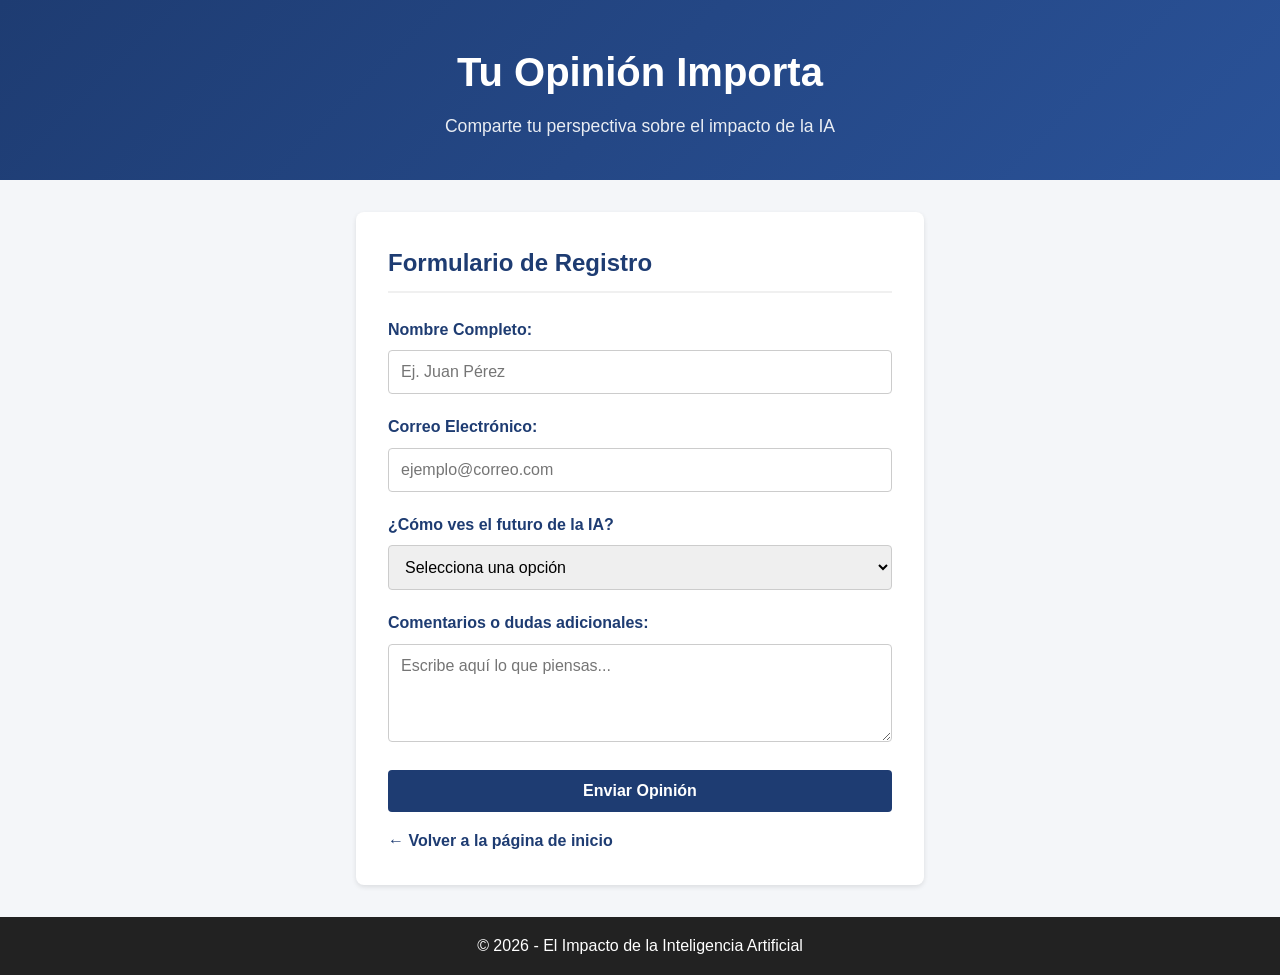
==== formulario.html @ 7f0a779f "V1 Paginas principales" ====
<!DOCTYPE html>
<html lang="es">
<head>
    <meta charset="UTF-8">
    <meta name="viewport" content="width=device-width, initial-scale=1.0">
    <title>Opinión sobre la IA - Formulario</title>
    <style>
        * {
            box-sizing: border-box;
            margin: 0;
            padding: 0;
            font-family: Arial, sans-serif;
        }
        body {
            background-color: #f4f6f9;
            color: #333;
            line-height: 1.6;
        }
        header {
            background: linear-gradient(135deg, #1e3c72, #2a5298);
            color: white;
            text-align: center;
            padding: 2.5rem 1rem;
        }
        header h1 {
            font-size: 2.5rem;
            margin-bottom: 0.5rem;
        }
        header p {
            font-size: 1.1rem;
            opacity: 0.9;
        }
        main {
            max-width: 600px; /* Más angosto para formularios */
            margin: 2rem auto;
            padding: 0 1rem;
        }
        section {
            background: white;
            border-radius: 8px;
            padding: 2rem;
            margin-bottom: 1.5rem;
            box-shadow: 0 2px 5px rgba(0,0,0,0.1);
        }
        h2 {
            color: #1e3c72;
            margin-bottom: 1.5rem;
            border-bottom: 2px solid #f0f0f0;
            padding-bottom: 0.5rem;
        }
        
        /* Estilos específicos del formulario */
        .form-group {
            margin-bottom: 1.25rem;
        }
        label {
            display: block;
            font-weight: bold;
            margin-bottom: 0.5rem;
            color: #1e3c72;
        }
        input[type="text"],
        input[type="email"],
        select,
        textarea {
            width: 100%;
            padding: 0.75rem;
            border: 1px solid #ccc;
            border-radius: 4px;
            font-size: 1rem;
        }
        input:focus, select:focus, textarea:focus {
            outline: none;
            border-color: #2a5298;
            box-shadow: 0 0 5px rgba(42, 82, 152, 0.3);
        }
        button {
            background: #1e3c72;
            color: white;
            padding: 0.75rem 1.5rem;
            border: none;
            border-radius: 4px;
            font-size: 1rem;
            cursor: pointer;
            width: 100%;
            font-weight: bold;
            transition: background 0.3s ease;
        }
        button:hover {
            background: #2a5298;
        }
        .btn-volver {
            display: inline-block;
            margin-top: 1rem;
            color: #1e3c72;
            text-decoration: none;
            font-weight: bold;
        }
        .btn-volver:hover {
            text-decoration: underline;
        }
        
        footer {
            text-align: center;
            padding: 1rem;
            background-color: #222;
            color: white;
            margin-top: 2rem;
        }
    </style>
</head>
<body>

    <header>
        <h1>Tu Opinión Importa</h1>
        <p>Comparte tu perspectiva sobre el impacto de la IA</p>
    </header>

    <main>
        <section>
            <h2>Formulario de Registro</h2>
            <form action="#" method="POST">
                <div class="form-group">
                    <label for="nombre">Nombre Completo:</label>
                    <input type="text" id="nombre" name="nombre" required placeholder="Ej. Juan Pérez">
                </div>

                <div class="form-group">
                    <label for="correo">Correo Electrónico:</label>
                    <input type="email" id="correo" name="correo" required placeholder="ejemplo@correo.com">
                </div>

                <div class="form-group">
                    <label for="percepcion">¿Cómo ves el futuro de la IA?</label>
                    <select id="percepcion" name="percepcion" required>
                        <option value="">Selecciona una opción</option>
                        <option value="positivo">Muy Positivo (Traerá progreso)</option>
                        <option value="neutral">Neutral (Tiene pros y contras)</option>
                        <option value="negativo">Preocupante (Riesgo para el empleo/privacidad)</option>
                    </select>
                </div>

                <div class="form-group">
                    <label for="comentarios">Comentarios o dudas adicionales:</label>
                    <textarea id="comentarios" name="comentarios" rows="4" placeholder="Escribe aquí lo que piensas..."></textarea>
                </div>

                <button type="submit">Enviar Opinión</button>
            </form>
            
            <a href="index.html" class="btn-volver">← Volver a la página de inicio</a>
        </section>
    </main>

    <footer>
        <p>&copy; 2026 - El Impacto de la Inteligencia Artificial</p>
    </footer>

</body>
</html>
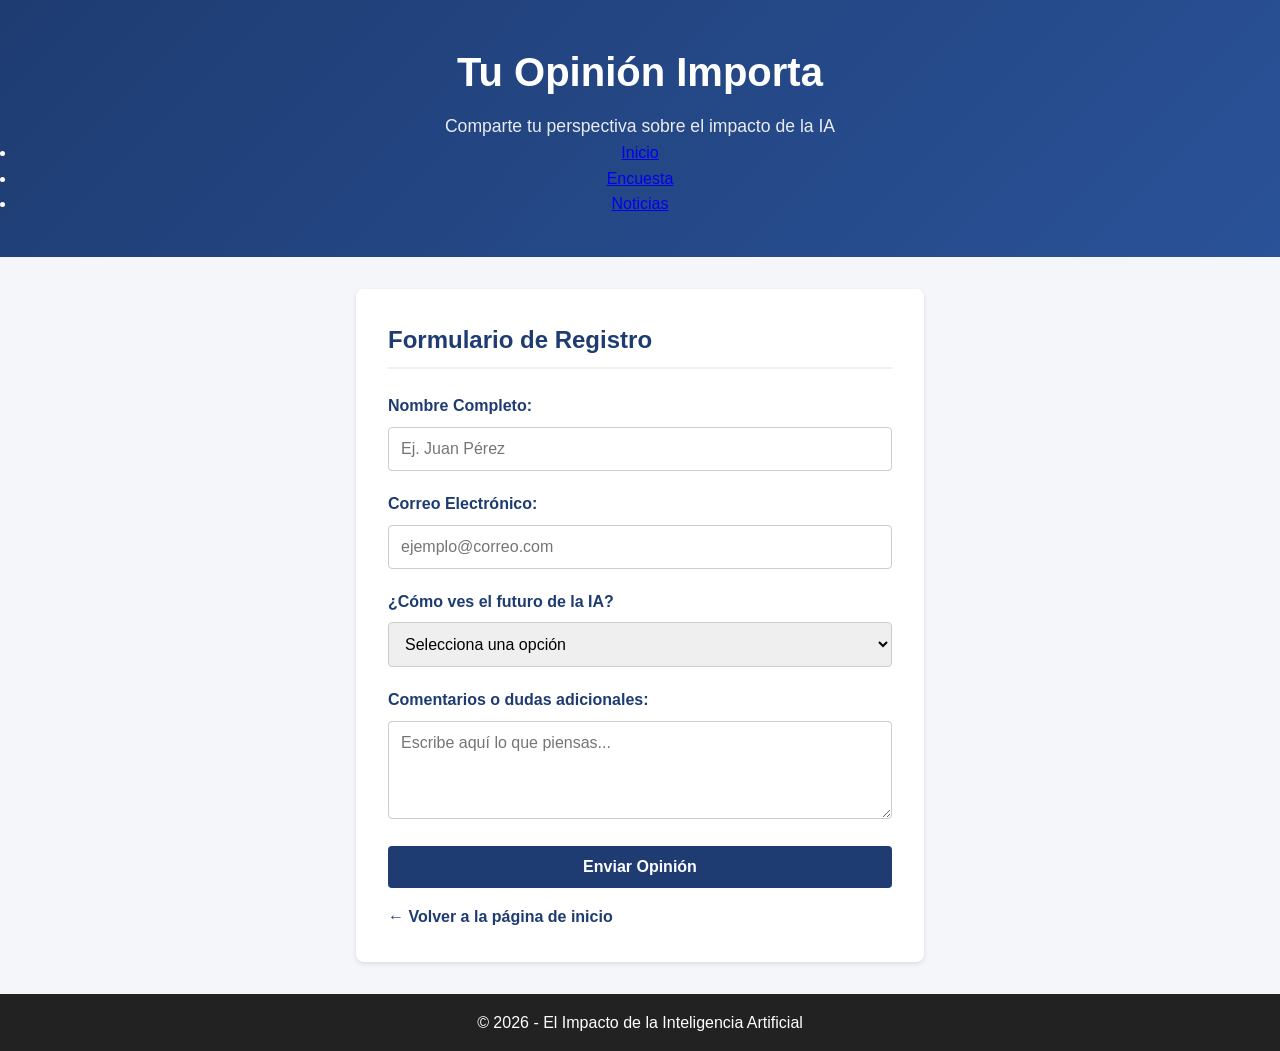
==== commit 80115804: "Agrego nueva pagina y se corrigen sintaxis a HTML Semantico" ====
--- a/formulario.html
+++ b/formulario.html
@@ -4,116 +4,21 @@
     <meta charset="UTF-8">
     <meta name="viewport" content="width=device-width, initial-scale=1.0">
     <title>Opinión sobre la IA - Formulario</title>
-    <style>
-        * {
-            box-sizing: border-box;
-            margin: 0;
-            padding: 0;
-            font-family: Arial, sans-serif;
-        }
-        body {
-            background-color: #f4f6f9;
-            color: #333;
-            line-height: 1.6;
-        }
-        header {
-            background: linear-gradient(135deg, #1e3c72, #2a5298);
-            color: white;
-            text-align: center;
-            padding: 2.5rem 1rem;
-        }
-        header h1 {
-            font-size: 2.5rem;
-            margin-bottom: 0.5rem;
-        }
-        header p {
-            font-size: 1.1rem;
-            opacity: 0.9;
-        }
-        main {
-            max-width: 600px; /* Más angosto para formularios */
-            margin: 2rem auto;
-            padding: 0 1rem;
-        }
-        section {
-            background: white;
-            border-radius: 8px;
-            padding: 2rem;
-            margin-bottom: 1.5rem;
-            box-shadow: 0 2px 5px rgba(0,0,0,0.1);
-        }
-        h2 {
-            color: #1e3c72;
-            margin-bottom: 1.5rem;
-            border-bottom: 2px solid #f0f0f0;
-            padding-bottom: 0.5rem;
-        }
-        
-        /* Estilos específicos del formulario */
-        .form-group {
-            margin-bottom: 1.25rem;
-        }
-        label {
-            display: block;
-            font-weight: bold;
-            margin-bottom: 0.5rem;
-            color: #1e3c72;
-        }
-        input[type="text"],
-        input[type="email"],
-        select,
-        textarea {
-            width: 100%;
-            padding: 0.75rem;
-            border: 1px solid #ccc;
-            border-radius: 4px;
-            font-size: 1rem;
-        }
-        input:focus, select:focus, textarea:focus {
-            outline: none;
-            border-color: #2a5298;
-            box-shadow: 0 0 5px rgba(42, 82, 152, 0.3);
-        }
-        button {
-            background: #1e3c72;
-            color: white;
-            padding: 0.75rem 1.5rem;
-            border: none;
-            border-radius: 4px;
-            font-size: 1rem;
-            cursor: pointer;
-            width: 100%;
-            font-weight: bold;
-            transition: background 0.3s ease;
-        }
-        button:hover {
-            background: #2a5298;
-        }
-        .btn-volver {
-            display: inline-block;
-            margin-top: 1rem;
-            color: #1e3c72;
-            text-decoration: none;
-            font-weight: bold;
-        }
-        .btn-volver:hover {
-            text-decoration: underline;
-        }
-        
-        footer {
-            text-align: center;
-            padding: 1rem;
-            background-color: #222;
-            color: white;
-            margin-top: 2rem;
-        }
-    </style>
+    <link rel="stylesheet" href="styles.css">
 </head>
 <body>
 
     <header>
         <h1>Tu Opinión Importa</h1>
         <p>Comparte tu perspectiva sobre el impacto de la IA</p>
+        
+        <nav aria-label="Navegación principal">
+        <ul>
+            <li><a href="index.html">Inicio</a></li>
+            <li><a href="formulario.html">Encuesta</a></li>
+            <li><a href="noticias.html">Noticias</a></li>
+        </ul>
+    </nav>
     </header>
 
     <main>
--- a/styles.css
+++ b/styles.css
@@ -0,0 +1,103 @@
+
+        * {
+            box-sizing: border-box;
+            margin: 0;
+            padding: 0;
+            font-family: Arial, sans-serif;
+        }
+        body {
+            background-color: #f4f6f9;
+            color: #333;
+            line-height: 1.6;
+        }
+        header {
+            background: linear-gradient(135deg, #1e3c72, #2a5298);
+            color: white;
+            text-align: center;
+            padding: 2.5rem 1rem;
+        }
+        header h1 {
+            font-size: 2.5rem;
+            margin-bottom: 0.5rem;
+        }
+        header p {
+            font-size: 1.1rem;
+            opacity: 0.9;
+        }
+        main {
+            max-width: 600px; /* Más angosto para formularios */
+            margin: 2rem auto;
+            padding: 0 1rem;
+        }
+        section {
+            background: white;
+            border-radius: 8px;
+            padding: 2rem;
+            margin-bottom: 1.5rem;
+            box-shadow: 0 2px 5px rgba(0,0,0,0.1);
+        }
+        h2 {
+            color: #1e3c72;
+            margin-bottom: 1.5rem;
+            border-bottom: 2px solid #f0f0f0;
+            padding-bottom: 0.5rem;
+        }
+        
+        /* Estilos específicos del formulario */
+        .form-group {
+            margin-bottom: 1.25rem;
+        }
+        label {
+            display: block;
+            font-weight: bold;
+            margin-bottom: 0.5rem;
+            color: #1e3c72;
+        }
+        input[type="text"],
+        input[type="email"],
+        select,
+        textarea {
+            width: 100%;
+            padding: 0.75rem;
+            border: 1px solid #ccc;
+            border-radius: 4px;
+            font-size: 1rem;
+        }
+        input:focus, select:focus, textarea:focus {
+            outline: none;
+            border-color: #2a5298;
+            box-shadow: 0 0 5px rgba(42, 82, 152, 0.3);
+        }
+        button {
+            background: #1e3c72;
+            color: white;
+            padding: 0.75rem 1.5rem;
+            border: none;
+            border-radius: 4px;
+            font-size: 1rem;
+            cursor: pointer;
+            width: 100%;
+            font-weight: bold;
+            transition: background 0.3s ease;
+        }
+        button:hover {
+            background: #2a5298;
+        }
+        .btn-volver {
+            display: inline-block;
+            margin-top: 1rem;
+            color: #1e3c72;
+            text-decoration: none;
+            font-weight: bold;
+        }
+        .btn-volver:hover {
+            text-decoration: underline;
+        }
+        
+        footer {
+            text-align: center;
+            padding: 1rem;
+            background-color: #222;
+            color: white;
+            margin-top: 2rem;
+        }
